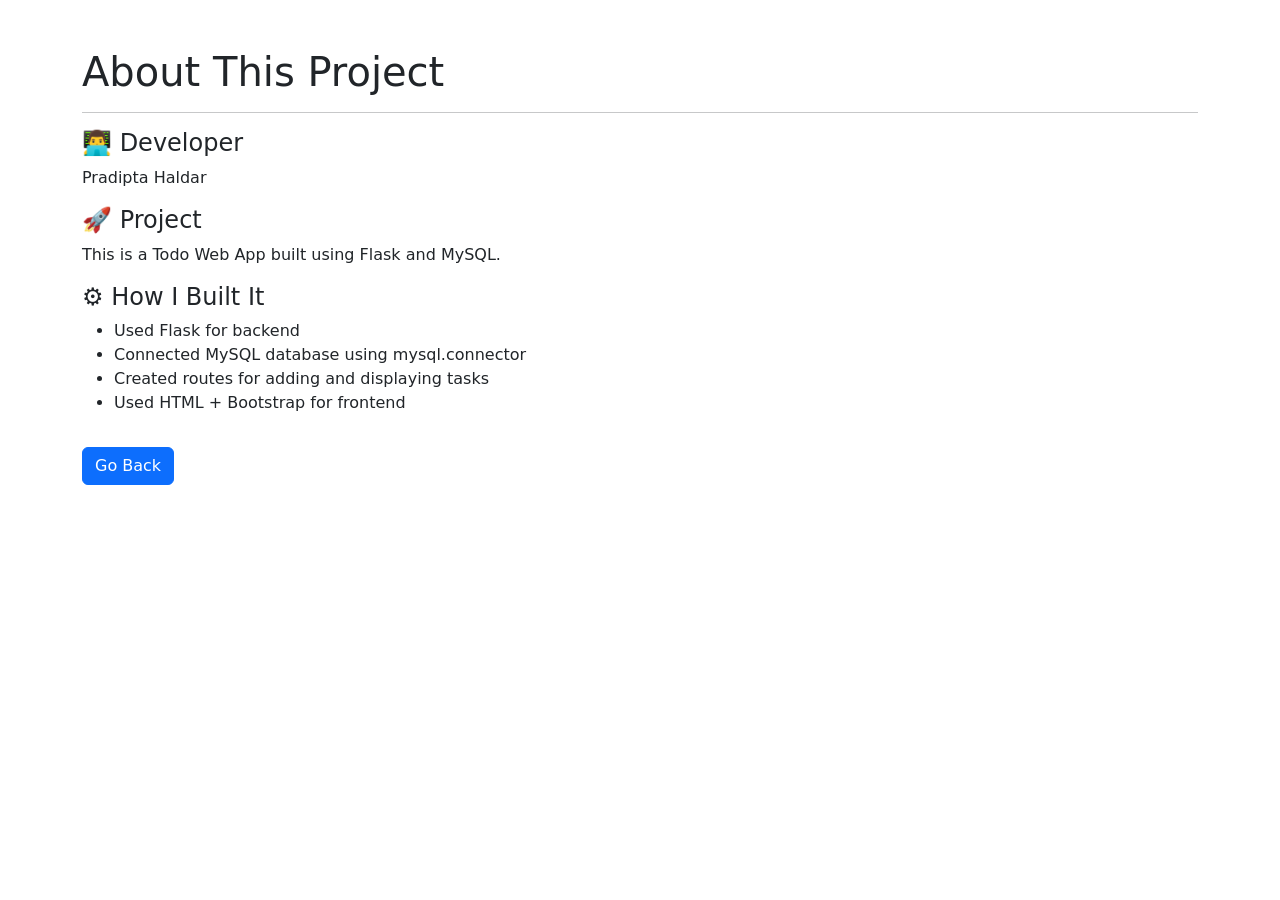
==== templates/about.html @ 5b824d10 "Add files via upload" ====
<!doctype html>
<html lang="en">
<head>
    <meta charset="utf-8">
    <title>About</title>
    <link href="https://cdn.jsdelivr.net/npm/bootstrap@5.3.8/dist/css/bootstrap.min.css" rel="stylesheet">
</head>

<body>

<div class="container my-5">
    <h1>About This Project</h1>
    <hr>

    <h4>👨‍💻 Developer</h4>
    <p>Pradipta Haldar</p>

    <h4>🚀 Project</h4>
    <p>This is a Todo Web App built using Flask and MySQL.</p>

    <h4>⚙️ How I Built It</h4>
    <ul>
        <li>Used Flask for backend</li>
        <li>Connected MySQL database using mysql.connector</li>
        <li>Created routes for adding and displaying tasks</li>
        <li>Used HTML + Bootstrap for frontend</li>
    </ul>

    <a href="{{ url_for('index') }}" class="btn btn-primary mt-3">Go Back</a>
</div>

</body>
</html>
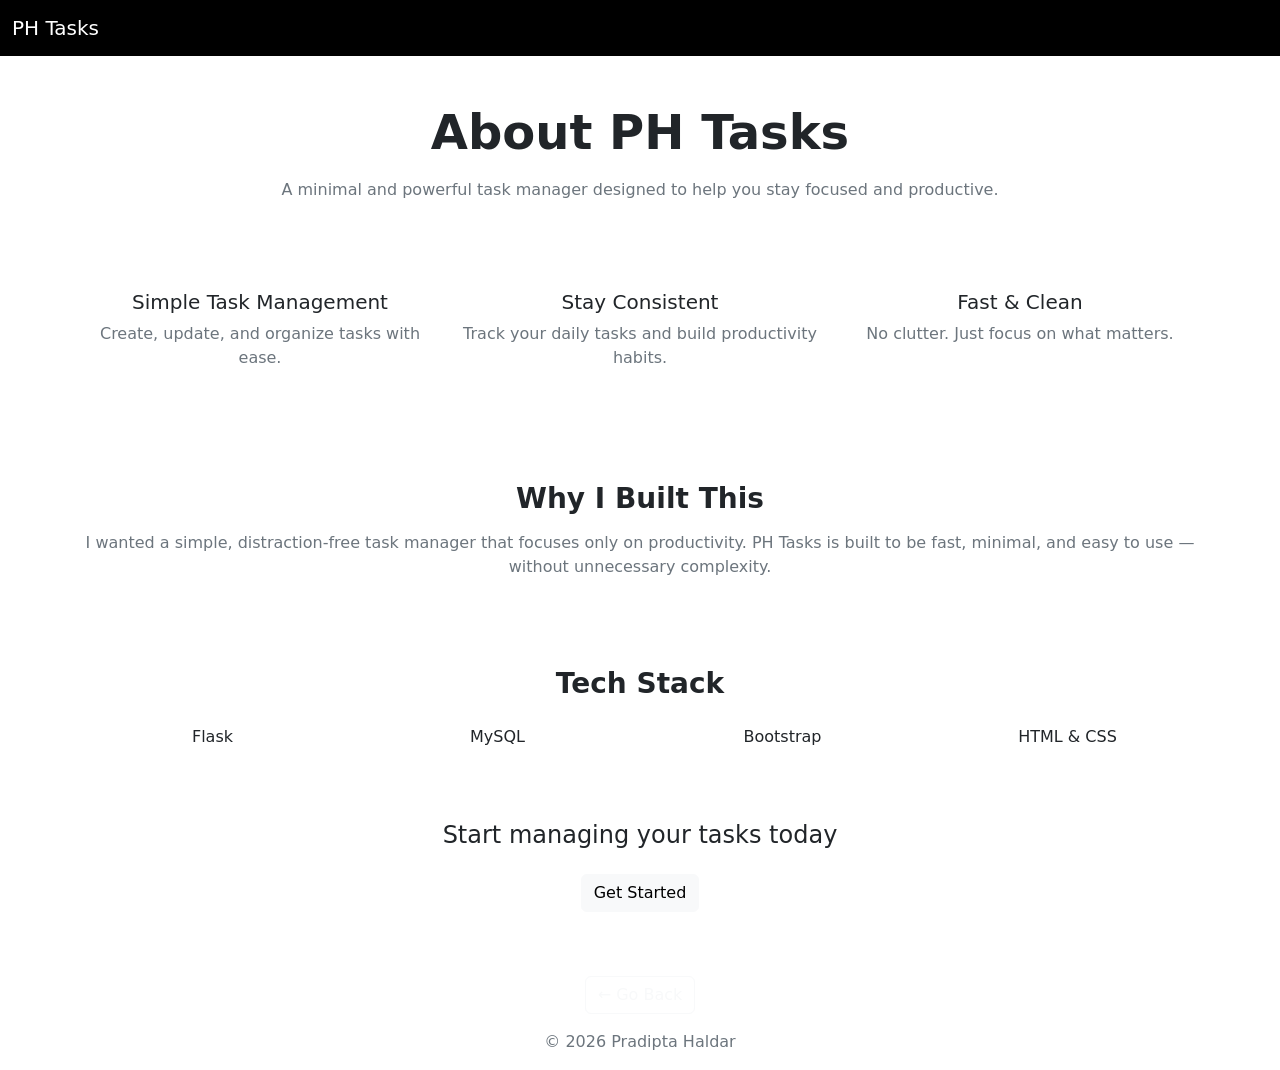
==== commit d9933421: "Add files via upload" ====
--- a/templates/about.html
+++ b/templates/about.html
@@ -2,32 +2,91 @@
 <html lang="en">
 <head>
     <meta charset="utf-8">
-    <title>About</title>
+    <meta name="viewport" content="width=device-width, initial-scale=1">
+    <title>About - PH Tasks</title>
+
     <link href="https://cdn.jsdelivr.net/npm/bootstrap@5.3.8/dist/css/bootstrap.min.css" rel="stylesheet">
+    <link rel="stylesheet" href="{{ url_for('static', filename='about.css') }}">
 </head>
 
-<body>
+<body class="landing-body">
 
-<div class="container my-5">
-    <h1>About This Project</h1>
-    <hr>
+<!-- NAVBAR -->
+<nav class="navbar navbar-dark bg-black">
+    <div class="container-fluid">
+        <a class="navbar-brand" href="/">PH Tasks</a>
+    </div>
+</nav>
 
-    <h4>👨‍💻 Developer</h4>
-    <p>Pradipta Haldar</p>
+<!-- HERO -->
+<section class="container text-center py-5">
+    <h1 class="display-5 fw-bold">About PH Tasks</h1>
+    <p class="text-secondary mt-3">
+        A minimal and powerful task manager designed to help you stay focused and productive.
+    </p>
+</section>
 
-    <h4>🚀 Project</h4>
-    <p>This is a Todo Web App built using Flask and MySQL.</p>
+<!-- WHAT IT DOES -->
+<section class="container py-4">
+    <div class="row text-center">
 
-    <h4>⚙️ How I Built It</h4>
-    <ul>
-        <li>Used Flask for backend</li>
-        <li>Connected MySQL database using mysql.connector</li>
-        <li>Created routes for adding and displaying tasks</li>
-        <li>Used HTML + Bootstrap for frontend</li>
-    </ul>
+        <div class="col-md-4 mb-4">
+            <h5>Simple Task Management</h5>
+            <p class="text-secondary">Create, update, and organize tasks with ease.</p>
+        </div>
 
-    <a href="{{ url_for('index') }}" class="btn btn-primary mt-3">Go Back</a>
-</div>
+        <div class="col-md-4 mb-4">
+            <h5>Stay Consistent</h5>
+            <p class="text-secondary">Track your daily tasks and build productivity habits.</p>
+        </div>
+
+        <div class="col-md-4 mb-4">
+            <h5>Fast & Clean</h5>
+            <p class="text-secondary">No clutter. Just focus on what matters.</p>
+        </div>
+
+    </div>
+</section>
+
+<!-- WHY BUILT -->
+<section class="container py-5">
+    <div class="text-center">
+        <h3 class="fw-semibold">Why I Built This</h3>
+        <p class="text-secondary mt-3">
+            I wanted a simple, distraction-free task manager that focuses only on productivity.
+            PH Tasks is built to be fast, minimal, and easy to use — without unnecessary complexity.
+        </p>
+    </div>
+</section>
+
+<!-- TECH STACK -->
+<section class="container py-4">
+    <div class="text-center">
+        <h3 class="fw-semibold">Tech Stack</h3>
+    </div>
+
+    <div class="row text-center mt-4">
+        <div class="col-md-3">Flask</div>
+        <div class="col-md-3">MySQL</div>
+        <div class="col-md-3">Bootstrap</div>
+        <div class="col-md-3">HTML & CSS</div>
+    </div>
+</section>
+
+<!-- CTA -->
+<section class="container text-center py-5">
+    <h4>Start managing your tasks today</h4>
+    <a href="/signup" class="btn btn-light mt-3">Get Started</a>
+</section>
+<button onclick="history.back()" 
+        class="btn btn-outline-light mt-3 d-block mx-auto">
+    ← Go Back
+</button>
+
+<!-- FOOTER -->
+<footer class="text-center py-3 text-secondary">
+    © 2026 Pradipta Haldar
+</footer>
 
 </body>
-</html>+</html>
